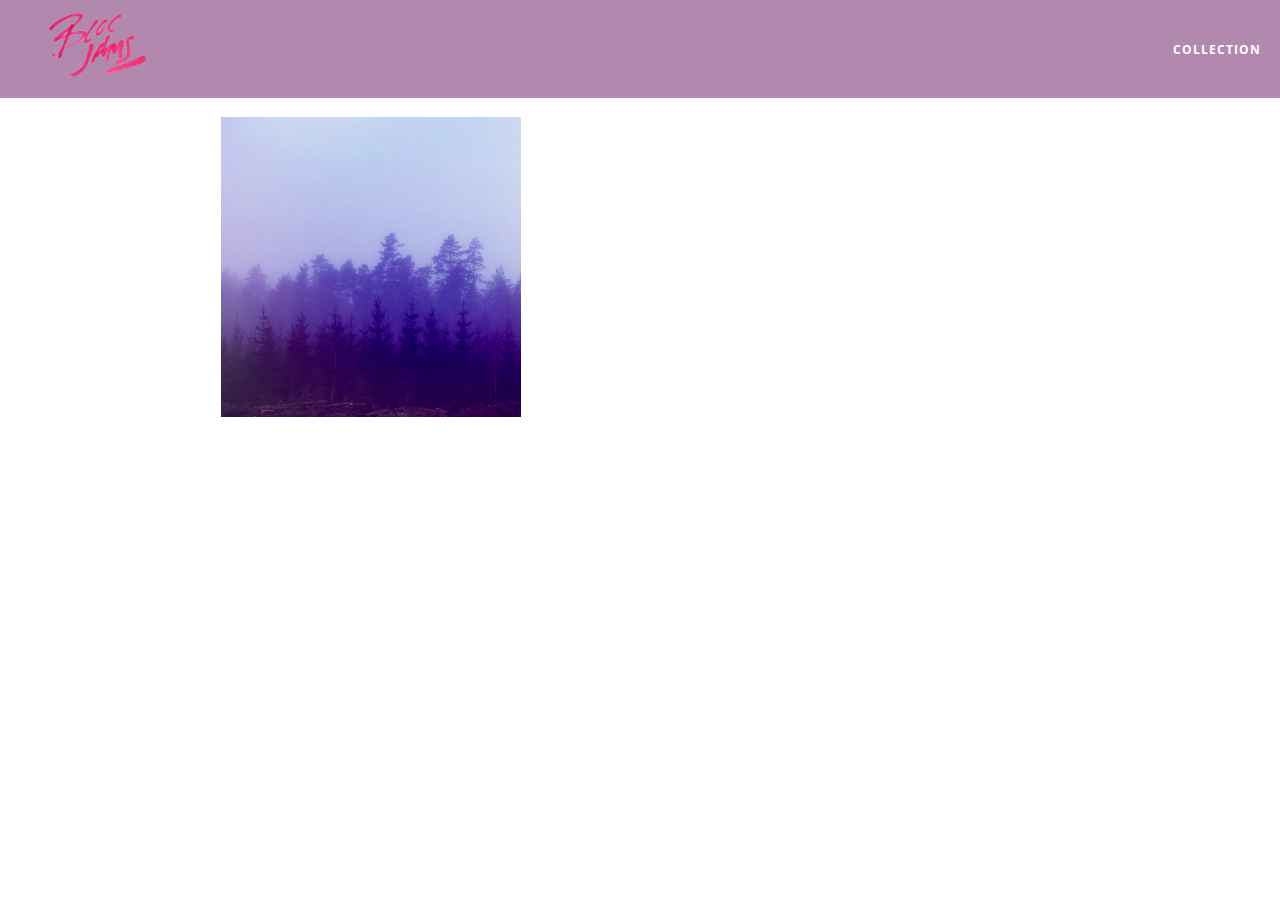
==== album.html @ f5a4dd51 "Checkpoint 6 HTML & CSS Album view: Completed" ====
<!DOCTYPE html>
 <html>
     <head>
         <title>Bloc Jams</title>
         <meta name="viewport" content="width=device-width, initial-scale=1">
         <link rel="stylesheet" type="text/css" href="http://fonts.googleapis.com/css?family=Open+Sans:400,800,600,700,300">
         <link rel="stylesheet" type="text/css" href="http://code.ionicframework.com/ionicons/2.0.1/css/ionicons.min.css">
         <link rel="stylesheet" type="text/css" href="styles/normalize.css">
         <link rel="stylesheet" type="text/css" href="styles/main.css">
         <link rel="stylesheet" type="text/css" href="styles/album.css">
     </head>
     <body class="album">
         <nav class="navbar"> <!-- nav bar -->
             <a href="index.html"  class="logo">
                 <img src="assets/images/bloc_jams_logo.png" alt="bloc jams logo">
             </a>
             <div class="links-container">
                 <a href="collection.html" class="navbar-link">collection</a>
             </div>
         </nav>
         
         <main class="album-view container narrow">
            <section class="clearfix">
                <div class="column half">
                    <img src="assets/images/album_covers/01.png" class="album-cover-art">
                </div>
                <div class="album-view-details column half">
                    <h2 class="album-view-title">The Colors</h2>
                    <h3 class="album-view-artist">Pablo Picasso</h3>
                    <h5 class="album-view-release-info">1909 Spanish Records</h5>
                </div>
            </section>
            <table class="album-view-song-list">
                 <tr class="album-view-song-item">
                     <td class="song-item-number">1</td>
                     <td class="song-item-title">Blue</td>
                     <td class="song-item-duration">X:XX</td>
                 </tr>
                 <tr class="album-view-song-item">
                     <td class="song-item-number">2</td>
                     <td class="song-item-title">Red</td>
                     <td class="song-item-duration">X:XX</td>
                 </tr>
                 <tr class="album-view-song-item">
                     <td class="song-item-number">3</td>
                     <td class="song-item-title">Green</td>
                     <td class="song-item-duration">X:XX</td>
                 </tr>
                 <tr class="album-view-song-item">
                     <td class="song-item-number">4</td>
                     <td class="song-item-title">Purple</td>
                     <td class="song-item-duration">X:XX</td>
                 </tr>
                 <tr class="album-view-song-item">
                     <td class="song-item-number">5</td>
                     <td class="song-item-title">Black</td>
                     <td class="song-item-duration">X:XX</td>
                 </tr>
             </table>
         </main>
     </body>
 </html>
---- styles/main.css ----
*, *::before, *::after {
     -moz-box-sizing: border-box;
     -webkit-box-sizing: border-box;
     box-sizing: border-box;
 }

html {
    height: 100%;
    font-size: 100%;
}

body {
    font-family: 'Open Sans';
    color: white;
    min-height: 100%;
}

.navbar {
    position: relative;
    padding: 0.5rem;
    z-index: 1;
    background-color: rgba(101,18,95,0.5);
}

.navbar .logo {
    position: relative;
    left: 2rem;
    cursor: pointer;
}

.navbar .links-container {
     display: table;
     position: absolute;
     top: 0;
     right: 0;
     height: 100px;
     color: white;
     text-decoration: none;
 }
 
.links-container .navbar-link {
     display: table-cell;
     position: relative;
     height: 100%;
     padding-left: 1rem;
     padding-right: 1rem;
     vertical-align: middle;
     color: white;
     font-size: 0.625rem;
     letter-spacing: 0.05rem;
     font-weight: 700;
     text-transform: uppercase;
     text-decoration: none;
     cursor: pointer;
 }
 
.links-container .navbar-link:hover {
     color: rgb(233,50,117);
 }

.container {
    margin: 0 auto;
    max-width: 64rem;
}

 .container.narrow {
     max-width: 56rem;
 }

 /* Medium and small screens (640px) */
 @media (min-width: 640px) {
     html {font-size: 112%;}
    
     .column {
         float: left;
         padding-left: 1rem;
         padding-right: 1rem;
     }
     
     .column.full { width: 100%; }
     .column.two-thirds { width: 66.7%; }
     .column.half { width: 50%; }
     .column.third { width: 33.3%; }
     .column.fourth { width: 25%; }
     .column.flow-opposite { float: right; } 
 }
 
 /* Large screens (1024px) */
 @media (min-width: 1024px) {
     html {
         font-size: 120%;
     }
 }

.clearfix::before,
.clearfix::after {
   content: " ";
   display: table;
}

.clearfix::after {
   clear: both;
}
---- styles/album.css ----
body.album {
     background-image: url(../assets/images/blurred_backgrounds/blur_bg_3.jpg);
     background-repeat: no-repeat;
     background-attachment: fixed;
     background-position: center center;
     background-size: cover;
 }
 
 .album-cover-art {
     position: relative;
     left: 20%;
     margin-top: 1rem;
     width: 60%;
 }
 
 .album-view-details {
     position: relative;
     top: 1.5rem;
     padding: 1rem;
 }
 
 .album-view-details .album-view-title {
     font-weight: 300;
     font-size: 2rem;
 }
 
 .album-view-details .album-view-artist {
     font-weight: 300;
     font-size: 1.5rem;
 }
 
 .album-view-details .album-view-release-info {
     font-weight: 300;
     font-size: 0.75rem;
 }

 .album-view-song-list {
     width: 90%;
     margin: 1.5rem auto;
     font-weight: 300;
     font-size: 0.75em;
     border-collapse: collapse;
 }
 
 .album-view-song-item {
     height: 3rem;
     /* #1 */
     border-bottom: 1px solid rgba(255,255,255,0.5);
 }
 
 .song-item-number {
     width: 5%;
 }
 
 .song-item-title {
     width: 85%;
 }
 
 .song-item-duration {
     width: 5%;
 }

 @media (max-width: 640px) and (min-width: 320px) {
     .album-view-details {
         text-align: center;
     }
     
     .album-view-title {
         margin-top: 0;   
     }
 }
 
 /* #3 */
 @media (max-width: 1024px) and (min-width: 320px) {
    .album-view-song-list {
         position: relative;
         top: 1rem;
         width: 80%;
         margin: auto;
     }
 }
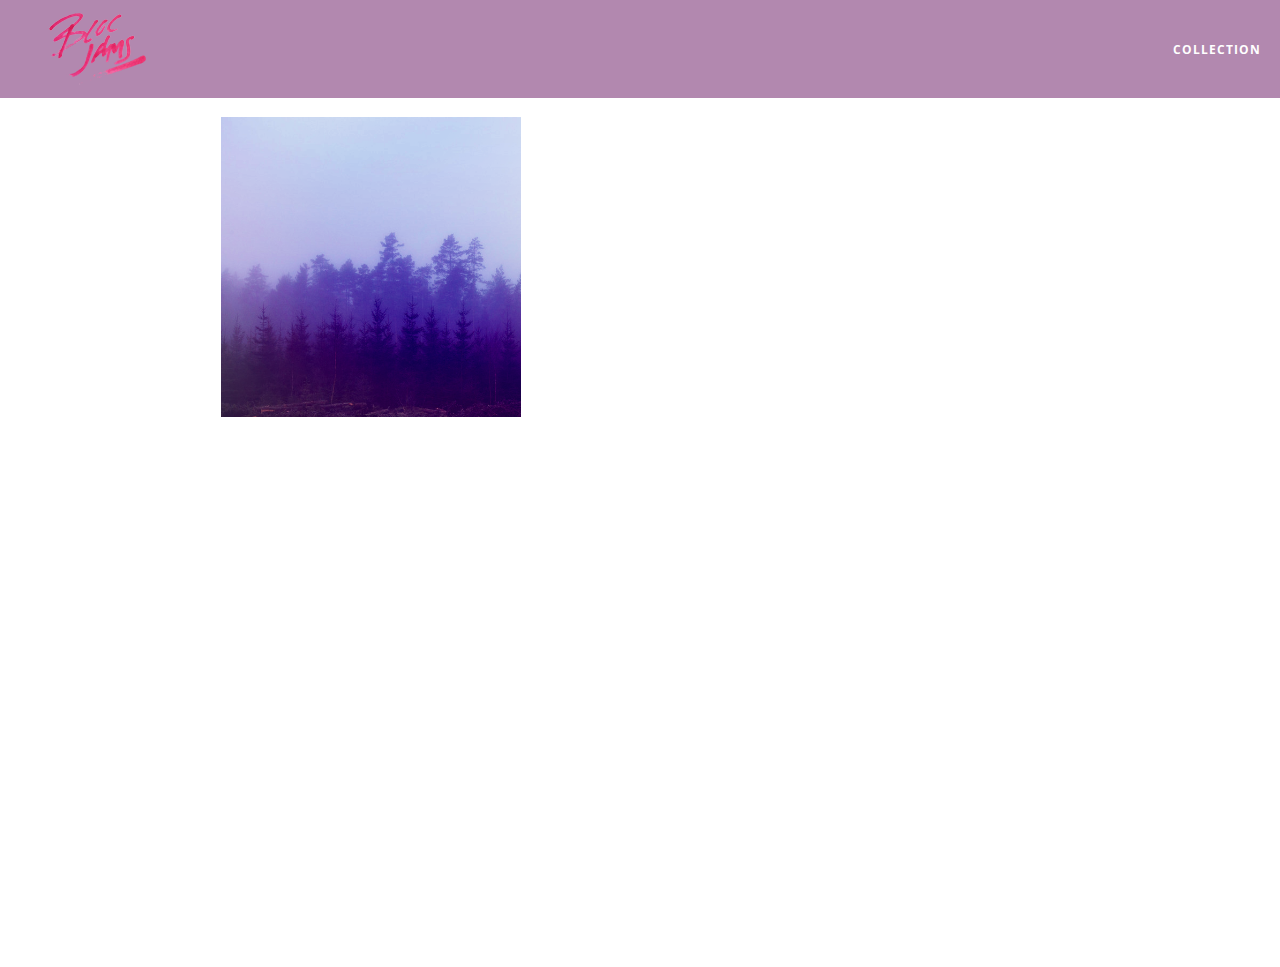
==== commit 7f765fa6: "Checkpoint 15 HTML&CSSMUSICPLAYER:COMPLETED" ====
--- a/album.html
+++ b/album.html
@@ -8,6 +8,7 @@
          <link rel="stylesheet" type="text/css" href="styles/normalize.css">
          <link rel="stylesheet" type="text/css" href="styles/main.css">
          <link rel="stylesheet" type="text/css" href="styles/album.css">
+         <link rel="stylesheet" type="text/css" href="styles/player_bar.css">
      </head>
      <body class="album">
          <nav class="navbar"> <!-- nav bar -->
@@ -31,32 +32,44 @@
                 </div>
             </section>
             <table class="album-view-song-list">
-                 <tr class="album-view-song-item">
-                     <td class="song-item-number">1</td>
-                     <td class="song-item-title">Blue</td>
-                     <td class="song-item-duration">X:XX</td>
-                 </tr>
-                 <tr class="album-view-song-item">
-                     <td class="song-item-number">2</td>
-                     <td class="song-item-title">Red</td>
-                     <td class="song-item-duration">X:XX</td>
-                 </tr>
-                 <tr class="album-view-song-item">
-                     <td class="song-item-number">3</td>
-                     <td class="song-item-title">Green</td>
-                     <td class="song-item-duration">X:XX</td>
-                 </tr>
-                 <tr class="album-view-song-item">
-                     <td class="song-item-number">4</td>
-                     <td class="song-item-title">Purple</td>
-                     <td class="song-item-duration">X:XX</td>
-                 </tr>
-                 <tr class="album-view-song-item">
-                     <td class="song-item-number">5</td>
-                     <td class="song-item-title">Black</td>
-                     <td class="song-item-duration">X:XX</td>
-                 </tr>
-             </table>
+            </table>
          </main>
+          
+         <section class="player-bar">
+             <div class="container">
+                 <div class="control-group main-controls">
+                     <a class="previous">
+                         <span class="ion-skip-backward"></span>
+                     </a>
+                     <a class="play-pause">
+                         <span class="ion-play"></span>
+                     </a>
+                     <a class="next">
+                         <span class="ion-skip-forward"></span>
+                     </a>
+                 </div>
+                 <div class="control-group currently-playing">
+                     <h2 class="song-name">My dumb song</h2>
+                     <div class="seek-control">
+                         <div class="seek-bar">
+                             <div class="fill"></div>
+                             <div class="thumb"></div>
+                         </div>
+                         <div class="current-time">2:30</div>
+                         <div class="total-time">4:45</div>
+                     </div>
+                     <h2 class="artist-song-mobile">My dumb song - Fallout Boy</h2>
+                     <h3 class="artist-name">Fallout Boy</h3>
+                 </div>
+                 <div class="control-group volume">
+                     <span class="ion-volume-high icon"></span>
+                     <div class="seek-bar">
+                         <div class="fill"></div>
+                         <div class="thumb"></div>
+                     </div>
+                 </div>
+             </div>
+         </section>
+         <script src="scripts/album.js"></script>
      </body>
  </html>--- a/styles/album.css
+++ b/styles/album.css
@@ -4,6 +4,7 @@
      background-attachment: fixed;
      background-position: center center;
      background-size: cover;
+     padding-bottom: 200px;
  }
  
  .album-cover-art {
@@ -50,6 +51,7 @@
  
  .song-item-number {
      width: 5%;
+     min-width: 30px;
  }
  
  .song-item-title {
@@ -59,6 +61,28 @@
  .song-item-duration {
      width: 5%;
  }
+
+ .album-song-button {
+     text-align: center;
+     font-size: 14px;
+     background-color: white;
+     color: rgb(210, 40, 123);
+     border-radius: 50% 50%;
+     display: inline-block;
+     width: 28px;
+     height: 28px;
+ }
+ 
+ .album-song-button:hover {
+     cursor: pointer;
+     color: white;
+     background-color: rgb(210, 40, 123);
+ }
+ 
+ .album-song-button span {
+     line-height: 28px;
+ }
+
 
  @media (max-width: 640px) and (min-width: 320px) {
      .album-view-details {
--- a/styles/player_bar.css
+++ b/styles/player_bar.css
@@ -0,0 +1,185 @@
+ .player-bar {
+     position: fixed;
+     bottom: 0;
+     left: 0;
+     right: 0;
+     height: 200px;
+     background-color: rgba(255, 255, 255, 0.3);
+     z-index: 100;
+ }
+ 
+ .player-bar a {
+     font-size: 1.1rem;
+     vertical-align: middle;
+ }
+ 
+ .player-bar a,
+ .player-bar a:hover {
+     color: white;
+     cursor: pointer;
+     text-decoration: none;
+ }
+ 
+ .player-bar .container {
+     display: table;
+     padding: 0;
+     width: 90%;
+     min-height: 100%;
+ }
+ 
+ .player-bar .control-group {
+     display: table-cell;
+     vertical-align: middle;
+ }
+ 
+ .player-bar .main-controls {
+     width: 25%;
+     text-align: left;
+     padding-right: 1rem;
+ }
+ 
+ .player-bar .main-controls .previous {
+     margin-right: 16.5%;
+ }
+ 
+ .player-bar .main-controls .play-pause {
+     margin-right: 15%;
+     font-size: 1.6rem;
+ }
+
+ .player-bar .currently-playing {
+     width: 50%;
+     text-align: center;
+     position: relative;
+ }
+ 
+ .player-bar .currently-playing .song-name,
+ .player-bar .currently-playing .artist-name,
+ .player-bar .currently-playing .artist-song-mobile {
+     text-align: center;
+     font-size: 0.75rem;
+     margin: 0;
+     position: absolute;
+     width: 100%;
+     font-weight: 300;
+ }
+ 
+ .player-bar .currently-playing .song-name,
+ .player-bar .currently-playing .artist-song-mobile {
+     top: 1.1rem;
+ }
+ 
+ .player-bar .currently-playing .artist-name {
+     bottom: 1.1rem;
+ }
+ 
+ .player-bar .currently-playing .artist-song-mobile {
+     display: none;
+ }
+ 
+ .seek-control {
+     position: relative;
+     font-size: 0.8rem;
+ }
+ 
+ .seek-control .current-time {
+     position: absolute;
+     top: 0.5rem;
+ }
+ 
+ .seek-control .total-time {
+     position: absolute;
+     right: 0;
+     top: 0.5rem;
+ }
+ 
+ .seek-bar {
+     height: 0.25rem;
+     background-color: rgba(255, 255, 255, 0.3);
+     border-radius: 2px;
+     position: relative;
+     cursor: pointer;
+ }
+ 
+ .seek-bar .fill {
+     background-color: white;
+     width: 36%;
+     height: 0.25rem;
+     border-radius: 2px;
+ }
+ 
+ .seek-bar .thumb {
+     position: absolute;
+     height: 0.5rem;
+     width: 0.5rem;
+     background-color: white;
+     left: 36%;
+     top: 50%;
+     /* #1 */
+     margin-left: -0.25rem;
+     margin-top: -0.25rem;
+     border-radius: 50%;
+     cursor: pointer;
+     -webkit-transition: all 100ms ease-in-out;
+        -moz-transition: all 100ms ease-in-out;
+             transition: all 100ms ease-in-out;
+ }
+ 
+ .seek-bar:hover .thumb {
+     width: 1.1rem;
+     height: 1.1rem;
+     margin-top: -0.5rem;
+     margin-left: -0.5rem;
+ }
+ .player-bar .volume {
+     width: 25%;
+     text-align: right;
+ }
+
+ .player-bar .volume .icon {
+     font-size: 1.1rem;
+     display: inline-block;
+     vertical-align: middle;
+ }
+ 
+ .player-bar .volume .seek-bar {
+     display: inline-block;
+     width: 5.75rem;
+     vertical-align: middle;
+ }
+
+
+ @media (max-width: 640px) {
+     .player-bar {
+         padding: 1rem;
+         background-color: rgba(0,0,0,0.6);
+     }
+ 
+     .player-bar .main-controls,
+     .player-bar .currently-playing,
+     .player-bar .volume {
+         display: block;
+         margin: 0 auto;
+         padding: 0;
+         width: 100%;
+         text-align: center;
+     }
+     
+     .player-bar .main-controls,
+     .player-bar .volume {
+         min-height: 3.5rem;
+     }
+     
+     .player-bar .currently-playing {
+         min-height: 2.5rem;
+     }
+      
+     .player-bar .artist-name,
+     .player-bar .song-name {
+         display: none;
+     }
+ 
+     .player-bar .currently-playing .artist-song-mobile {
+         display: block;
+     }
+ }